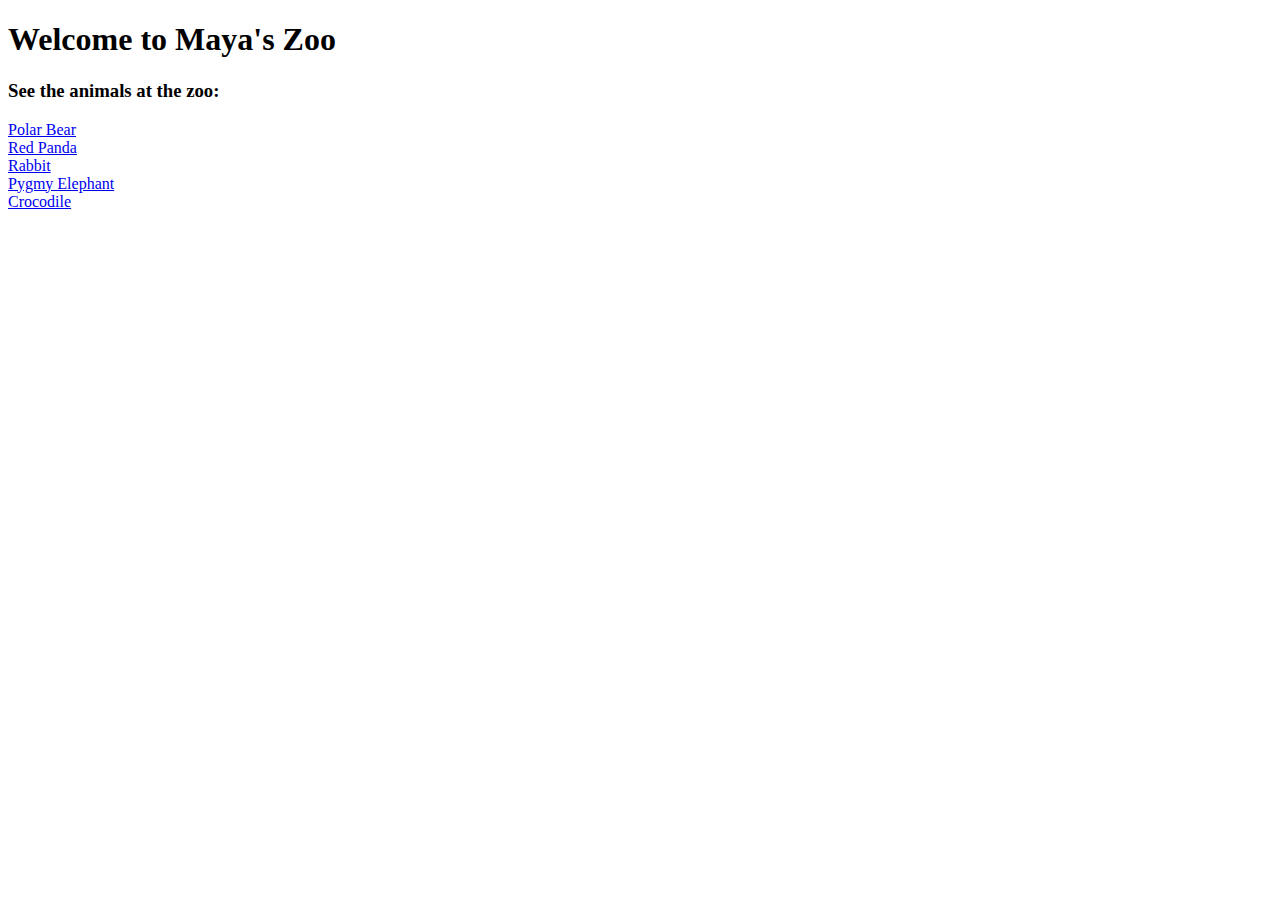
==== index.html @ 63c96580 "changing name to Maya's Zoo + adding animal links" ====
<!DOCTYPE html>
<html>
  <head>
    <title>Maya's Zoo</title>
    <link rel="stylesheet" type="text/css" href="css/index.css">
  </head>
  <body>
    <h1>Welcome to Maya's Zoo</h1>
    <h3>See the animals at the zoo:</h3>
    <div class="link">
      <a href="polar-bear.html">Polar Bear</a>
    </div>
    <div class="link">
      <a href="red-panda.html">Red Panda</a>
    </div>
    <div class="link">
      <a href="rabbit.html">Rabbit</a>
    </div>
    <div class="link">
      <a href="pygmy-elephant.html">Pygmy Elephant</a>
    </div>
    <div class="link">
      <a href="crocodile.html">Crocodile</a>
    </div>
  </body>
</html>
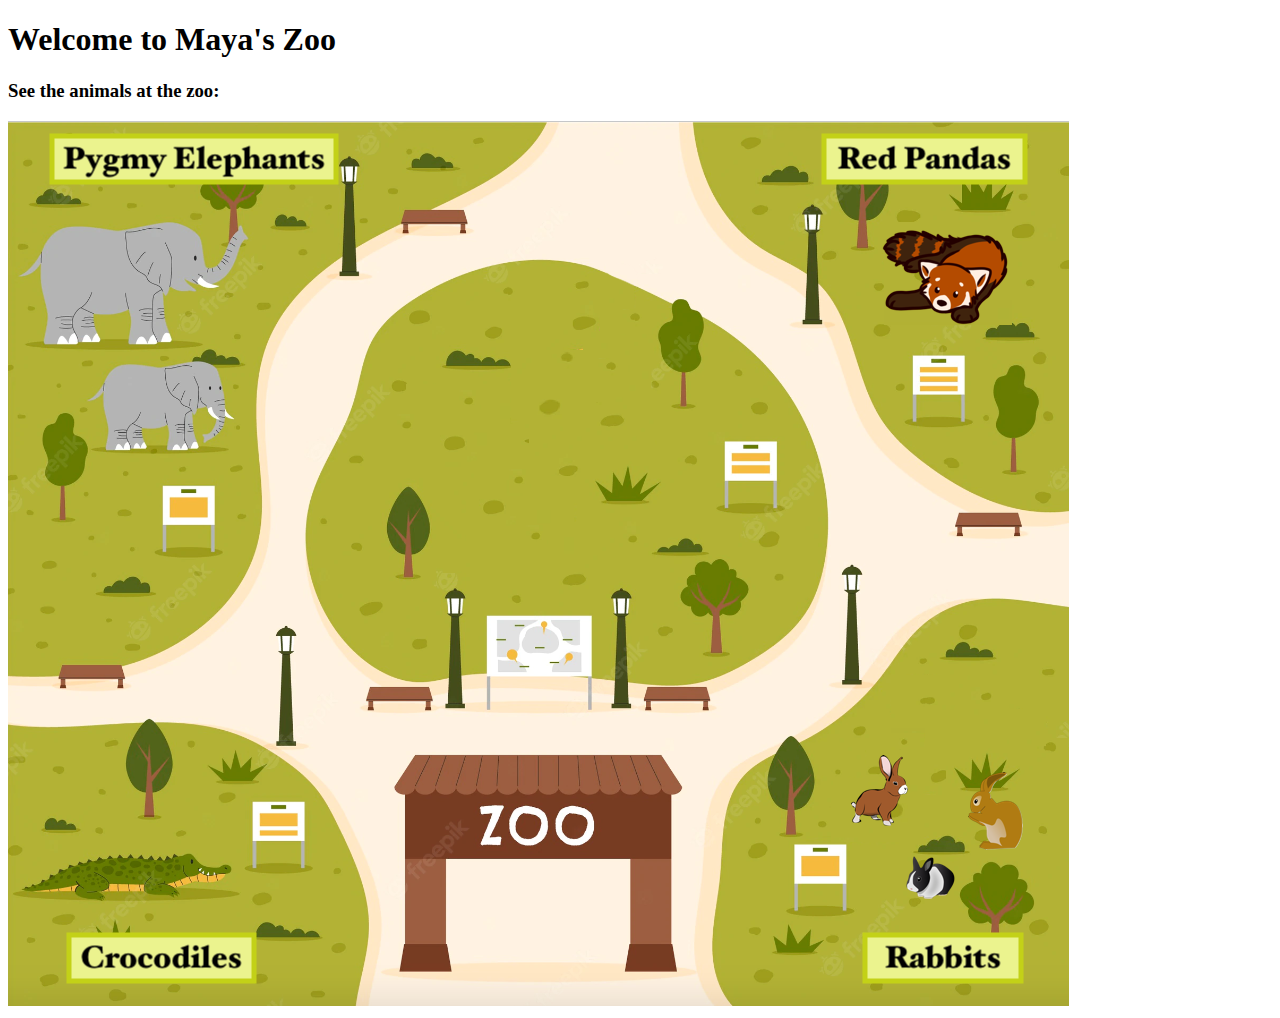
==== commit d5146375: "adding zoo map linking to animals" ====
--- a/index.html
+++ b/index.html
@@ -7,7 +7,7 @@
   <body>
     <h1>Welcome to Maya's Zoo</h1>
     <h3>See the animals at the zoo:</h3>
-    <div class="link">
+    <!-- <div class="link">
       <a href="polar-bear.html">Polar Bear</a>
     </div>
     <div class="link">
@@ -21,6 +21,16 @@
     </div>
     <div class="link">
       <a href="crocodile.html">Crocodile</a>
-    </div>
+    </div> -->
+
+    <!-- Image Map Generated by http://www.image-map.net/ -->
+    <img src="img/zoo-map.png" usemap="#image-map">
+
+    <map name="image-map">
+        <area target="_blank" alt="Crocodile" title="Crocodile" href="crocodile.html" coords="116,817,249" shape="circle">
+        <area target="_blank" alt="Rabbit" title="Rabbit" href="rabbit.html" coords="950,761,231" shape="circle">
+        <area target="_blank" alt="Red Panda" title="Red Panda" href="red-panda.html" coords="1060,19,326" shape="circle">
+        <area target="_blank" alt="Pygmy Elephant" title="Pygmy Elephant" href="pygmy-elephant.html" coords="0,480,283,-1" shape="rect">
+    </map>
   </body>
 </html>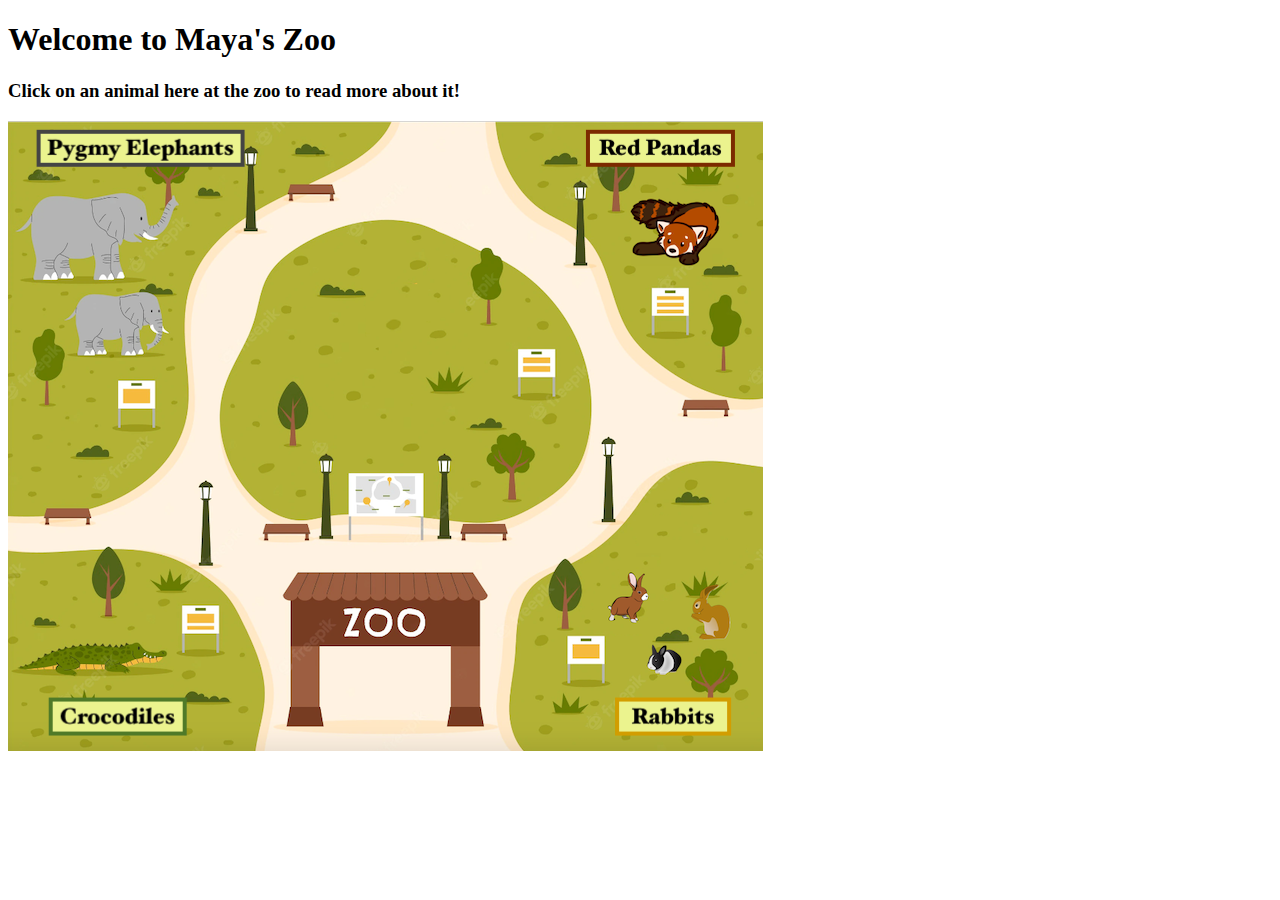
==== commit 27d23184: "fixing zoo map coordinates for resized img" ====
--- a/index.html
+++ b/index.html
@@ -1,36 +1,27 @@
 <!DOCTYPE html>
 <html>
-  <head>
-    <title>Maya's Zoo</title>
-    <link rel="stylesheet" type="text/css" href="css/index.css">
-  </head>
-  <body>
-    <h1>Welcome to Maya's Zoo</h1>
-    <h3>See the animals at the zoo:</h3>
-    <!-- <div class="link">
-      <a href="polar-bear.html">Polar Bear</a>
-    </div>
-    <div class="link">
-      <a href="red-panda.html">Red Panda</a>
-    </div>
-    <div class="link">
-      <a href="rabbit.html">Rabbit</a>
-    </div>
-    <div class="link">
-      <a href="pygmy-elephant.html">Pygmy Elephant</a>
-    </div>
-    <div class="link">
-      <a href="crocodile.html">Crocodile</a>
-    </div> -->
 
-    <!-- Image Map Generated by http://www.image-map.net/ -->
-    <img src="img/zoo-map.png" usemap="#image-map">
+<head>
+  <title>Maya's Zoo</title>
+  <link rel="stylesheet" type="text/css" href="css/index.css">
+</head>
 
-    <map name="image-map">
-        <area target="_blank" alt="Crocodile" title="Crocodile" href="crocodile.html" coords="116,817,249" shape="circle">
-        <area target="_blank" alt="Rabbit" title="Rabbit" href="rabbit.html" coords="950,761,231" shape="circle">
-        <area target="_blank" alt="Red Panda" title="Red Panda" href="red-panda.html" coords="1060,19,326" shape="circle">
-        <area target="_blank" alt="Pygmy Elephant" title="Pygmy Elephant" href="pygmy-elephant.html" coords="0,480,283,-1" shape="rect">
-    </map>
-  </body>
+<body>
+  <h1>Welcome to Maya's Zoo</h1>
+  <h3>Click on an animal here at the zoo to read more about it!</h3>
+
+  <img src="img/zoo-map.png" usemap="#image-map">
+  <!-- Coordinates Generated by http://www.image-map.net/ -->
+  <map name="image-map">
+    <area target="_blank" alt="Pygmy Elephants" title="Pygmy Elephants" href="pygmy-elephant.html"
+      coords="2,5,382,3,343,42,235,100,188,145,176,209,182,297,153,350,92,387,0,398" shape="poly">
+    <area target="_blank" alt="Red Pandas" title="Red Pandas" href="red-panda.html"
+      coords="754,1,488,3,508,63,548,97,581,120,601,158,619,205,646,237,686,266,724,279,754,278" shape="poly">
+    <area target="_blank" alt="Crocodiles" title="Crocodiles" href="crocodile.html"
+      coords="0,629,246,628,257,573,247,530,222,480,181,447,149,434,103,430,1,429" shape="poly">
+    <area target="_blank" alt="Rabbits" title="Rabbits" href="rabbit.html"
+      coords="754,628,754,347,705,339,670,344,646,365,611,410,565,441,529,462,516,480,509,517,504,562,503,605,517,629"
+      shape="poly">
+  </map>
+
 </html>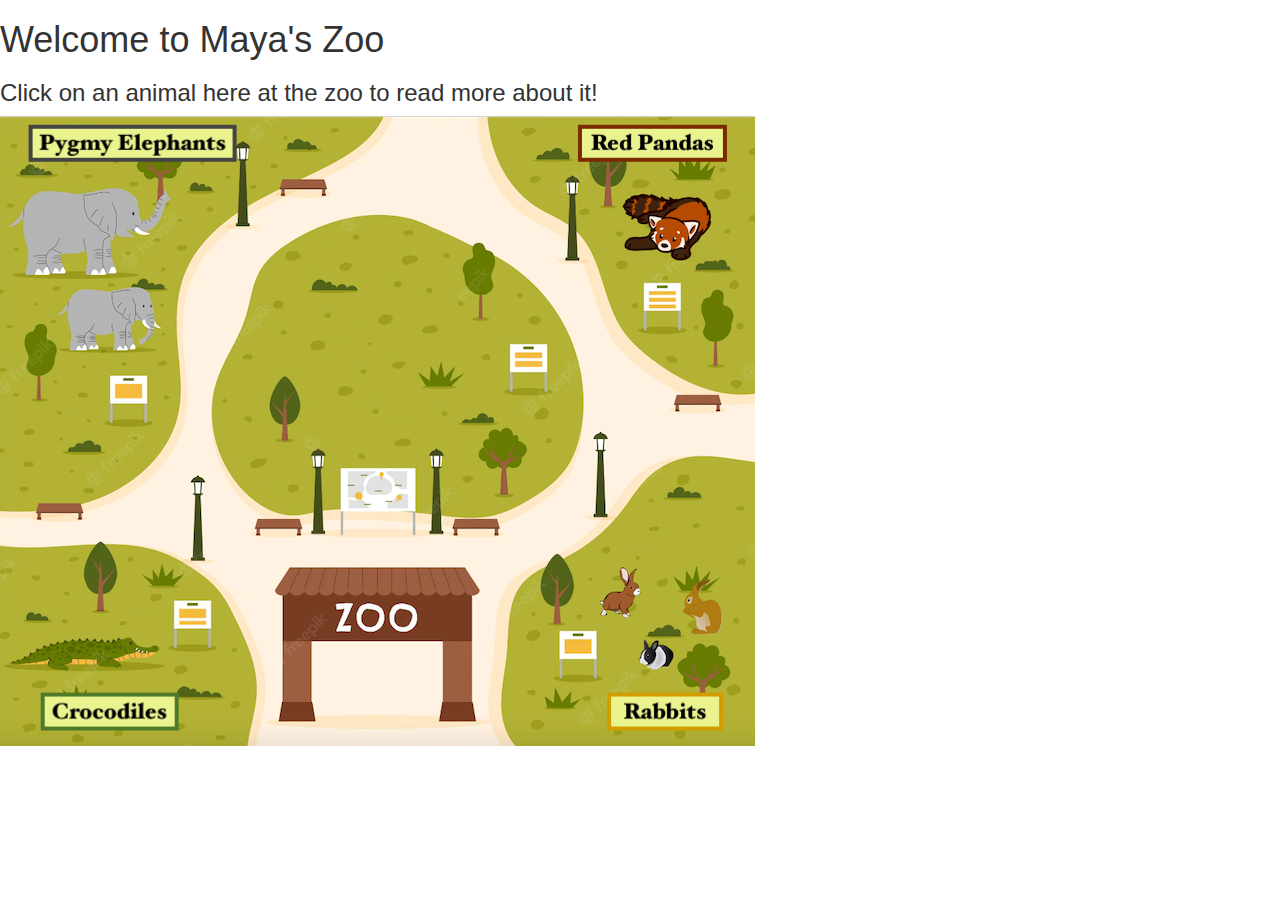
==== commit e731b12b: "adding bootstrap library" ====
--- a/index.html
+++ b/index.html
@@ -3,7 +3,15 @@
 
 <head>
   <title>Maya's Zoo</title>
-  <link rel="stylesheet" type="text/css" href="css/index.css">
+
+    <meta charset="utf-8">
+    <link rel="stylesheet" type="text/css" href="css/index.css">
+
+    <!-- Bootstrap prerequisites -->
+    <meta name="viewport" content="width=device-width, initial-scale=1">
+    <link rel="stylesheet" href="https://maxcdn.bootstrapcdn.com/bootstrap/3.4.1/css/bootstrap.min.css">
+    <script src="https://ajax.googleapis.com/ajax/libs/jquery/3.6.0/jquery.min.js"></script>
+    <script src="https://maxcdn.bootstrapcdn.com/bootstrap/3.4.1/js/bootstrap.min.js"></script>
 </head>
 
 <body>
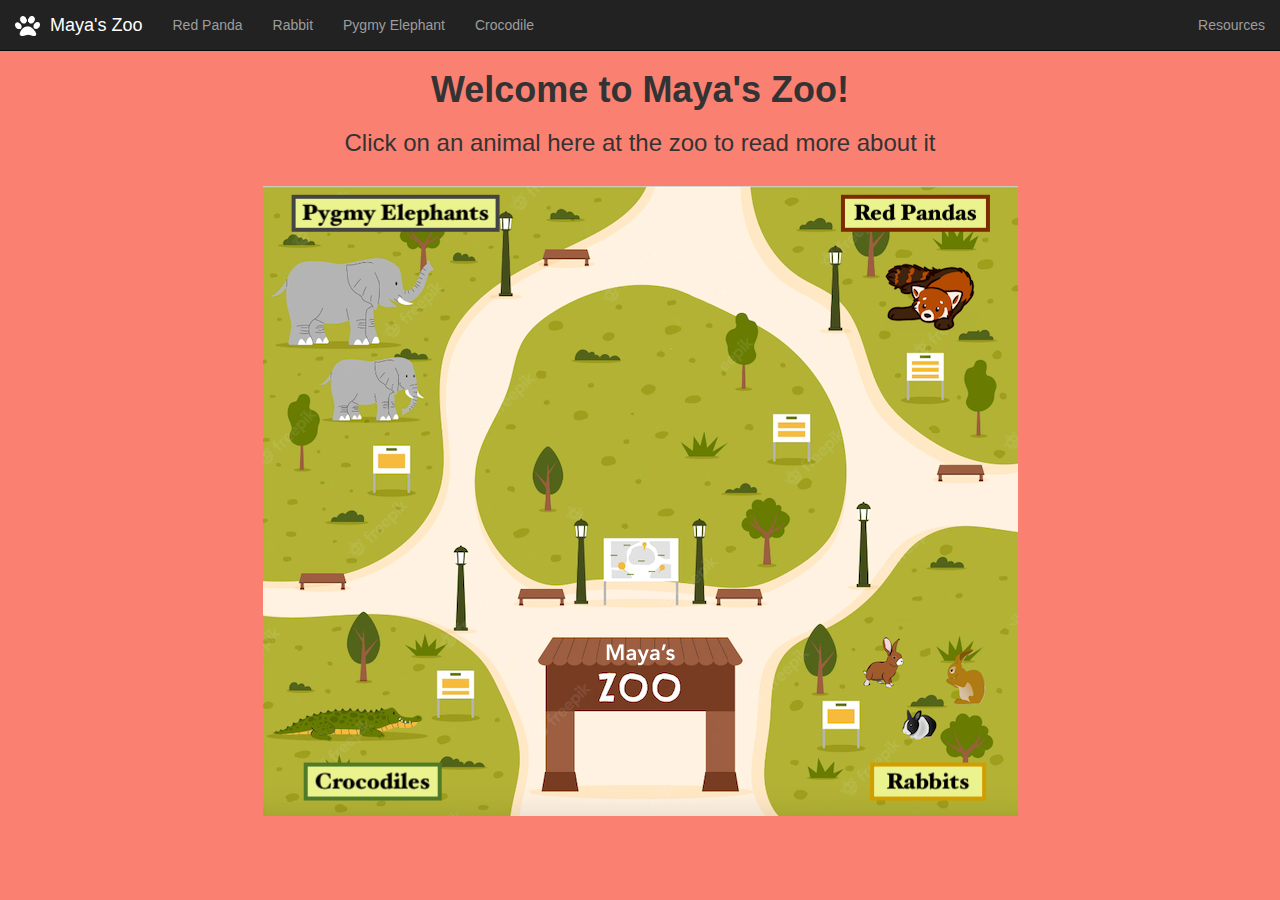
==== commit b9393cc0: "fixing spacing on page + style of title" ====
--- a/index.html
+++ b/index.html
@@ -2,32 +2,53 @@
 <html>
 
 <head>
+  <meta charset="utf-8">
   <title>Maya's Zoo</title>
 
-    <meta charset="utf-8">
-    <link rel="stylesheet" type="text/css" href="css/index.css">
+  <!-- Bootstrap prerequisites -->
+  <meta name="viewport" content="width=device-width, initial-scale=1">
+  <link rel="stylesheet" href="https://maxcdn.bootstrapcdn.com/bootstrap/3.4.1/css/bootstrap.min.css">
+  <script src="https://ajax.googleapis.com/ajax/libs/jquery/3.6.0/jquery.min.js"></script>
+  <script src="https://maxcdn.bootstrapcdn.com/bootstrap/3.4.1/js/bootstrap.min.js"></script>
 
-    <!-- Bootstrap prerequisites -->
-    <meta name="viewport" content="width=device-width, initial-scale=1">
-    <link rel="stylesheet" href="https://maxcdn.bootstrapcdn.com/bootstrap/3.4.1/css/bootstrap.min.css">
-    <script src="https://ajax.googleapis.com/ajax/libs/jquery/3.6.0/jquery.min.js"></script>
-    <script src="https://maxcdn.bootstrapcdn.com/bootstrap/3.4.1/js/bootstrap.min.js"></script>
+  <link rel="stylesheet" type="text/css" href="css/index.css">
 </head>
 
 <body>
-  <h1>Welcome to Maya's Zoo</h1>
-  <h3>Click on an animal here at the zoo to read more about it!</h3>
+  <nav class="navbar navbar-inverse navbar-fixed-top">
+    <div class="container-fluid">
+      <div class="navbar-header">
+        <a class="navbar-brand" href="index.html">
+          <img src="img/paw-print.png" alt="paw print logo" width="30" height="20"
+            style="display: inline-block; padding-right: 5px;">
+          Maya's Zoo
+        </a>
+      </div>
+      <ul class="nav navbar-nav">
+        <li><a href="red-panda.html">Red Panda</a></li>
+        <li><a href="rabbit.html">Rabbit</a></li>
+        <li><a href="pygmy-elephant.html">Pygmy Elephant</a></li>
+        <li><a href="crocodile.html">Crocodile</a></li>
+      </ul>
+      <ul class="nav navbar-nav navbar-right">
+        <li><a href="resources.html">Resources</a></li>
+      </ul>
+    </div>
+  </nav>
+  
+  <h1>Welcome to Maya's Zoo!</h1>
+  <h3>Click on an animal here at the zoo to read more about it</h3>
 
-  <img src="img/zoo-map.png" usemap="#image-map">
+  <img src="img/zoo-map.png" id="zoo-map" usemap="#image-map">
   <!-- Coordinates Generated by http://www.image-map.net/ -->
   <map name="image-map">
-    <area target="_blank" alt="Pygmy Elephants" title="Pygmy Elephants" href="pygmy-elephant.html"
+    <area alt="Pygmy Elephants" title="Pygmy Elephants" href="pygmy-elephant.html"
       coords="2,5,382,3,343,42,235,100,188,145,176,209,182,297,153,350,92,387,0,398" shape="poly">
-    <area target="_blank" alt="Red Pandas" title="Red Pandas" href="red-panda.html"
+    <area alt="Red Pandas" title="Red Pandas" href="red-panda.html"
       coords="754,1,488,3,508,63,548,97,581,120,601,158,619,205,646,237,686,266,724,279,754,278" shape="poly">
-    <area target="_blank" alt="Crocodiles" title="Crocodiles" href="crocodile.html"
+    <area alt="Crocodiles" title="Crocodiles" href="crocodile.html"
       coords="0,629,246,628,257,573,247,530,222,480,181,447,149,434,103,430,1,429" shape="poly">
-    <area target="_blank" alt="Rabbits" title="Rabbits" href="rabbit.html"
+    <area alt="Rabbits" title="Rabbits" href="rabbit.html"
       coords="754,628,754,347,705,339,670,344,646,365,611,410,565,441,529,462,516,480,509,517,504,562,503,605,517,629"
       shape="poly">
   </map>
--- a/css/index.css
+++ b/css/index.css
@@ -0,0 +1,14 @@
+body {
+  font-family: Gill Sans, sans-serif;
+  background-color: salmon;
+  text-align: center;
+  padding-top: 50px;
+}
+
+#zoo-map {
+  padding-top: 20px;
+}
+
+h1 {
+  font-weight: bold;
+}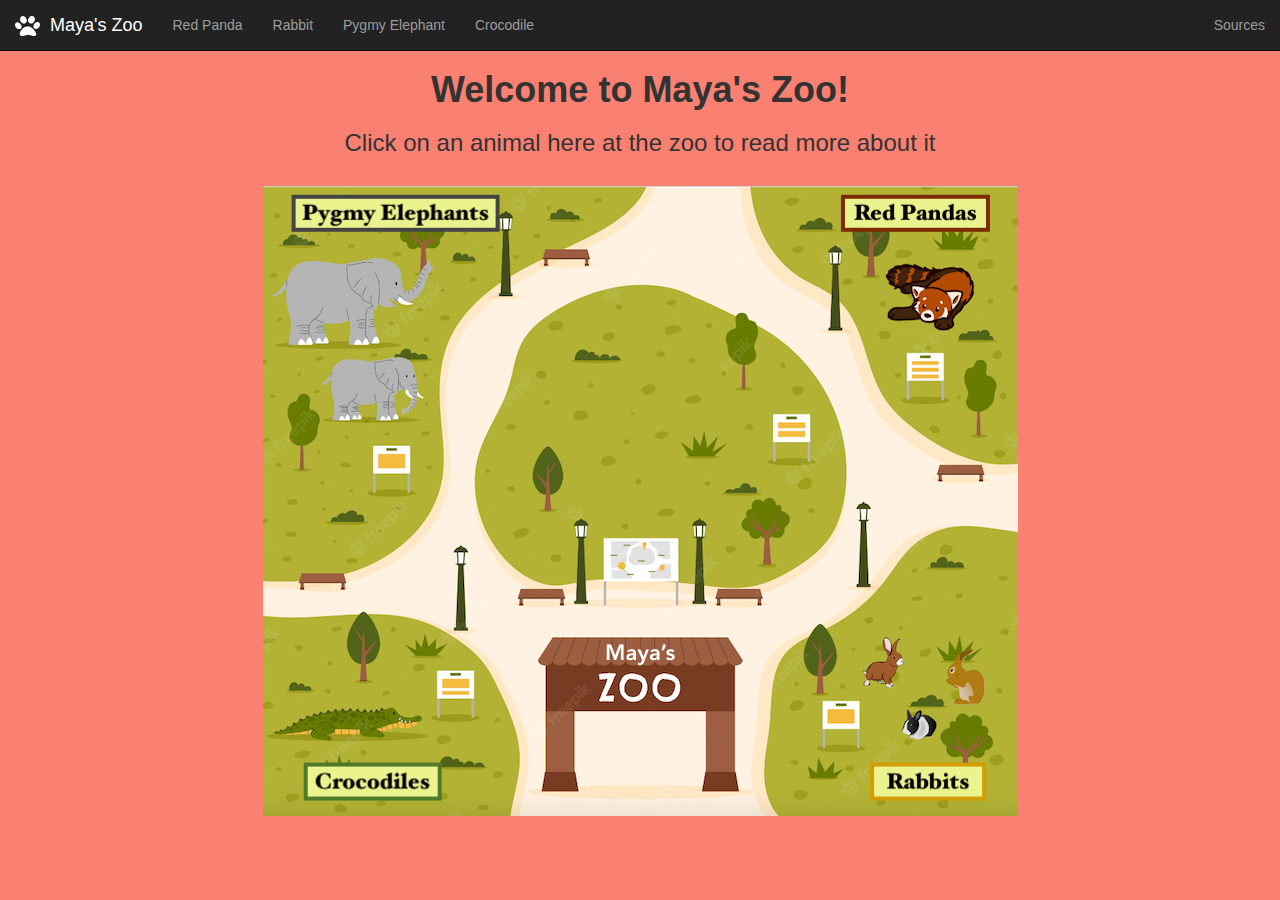
==== commit 0897bbf2: "renaming resources to sources" ====
--- a/index.html
+++ b/index.html
@@ -5,7 +5,7 @@
   <meta charset="utf-8">
   <title>Maya's Zoo</title>
 
-  <!-- Bootstrap prerequisites -->
+  <!-- Bootstrap -->
   <meta name="viewport" content="width=device-width, initial-scale=1">
   <link rel="stylesheet" href="https://maxcdn.bootstrapcdn.com/bootstrap/3.4.1/css/bootstrap.min.css">
   <script src="https://ajax.googleapis.com/ajax/libs/jquery/3.6.0/jquery.min.js"></script>
@@ -31,11 +31,11 @@
         <li><a href="crocodile.html">Crocodile</a></li>
       </ul>
       <ul class="nav navbar-nav navbar-right">
-        <li><a href="resources.html">Resources</a></li>
+        <li><a href="sources.html">Sources</a></li>
       </ul>
     </div>
   </nav>
-  
+
   <h1>Welcome to Maya's Zoo!</h1>
   <h3>Click on an animal here at the zoo to read more about it</h3>
 
@@ -53,4 +53,6 @@
       shape="poly">
   </map>
 
+</body>
+
 </html>